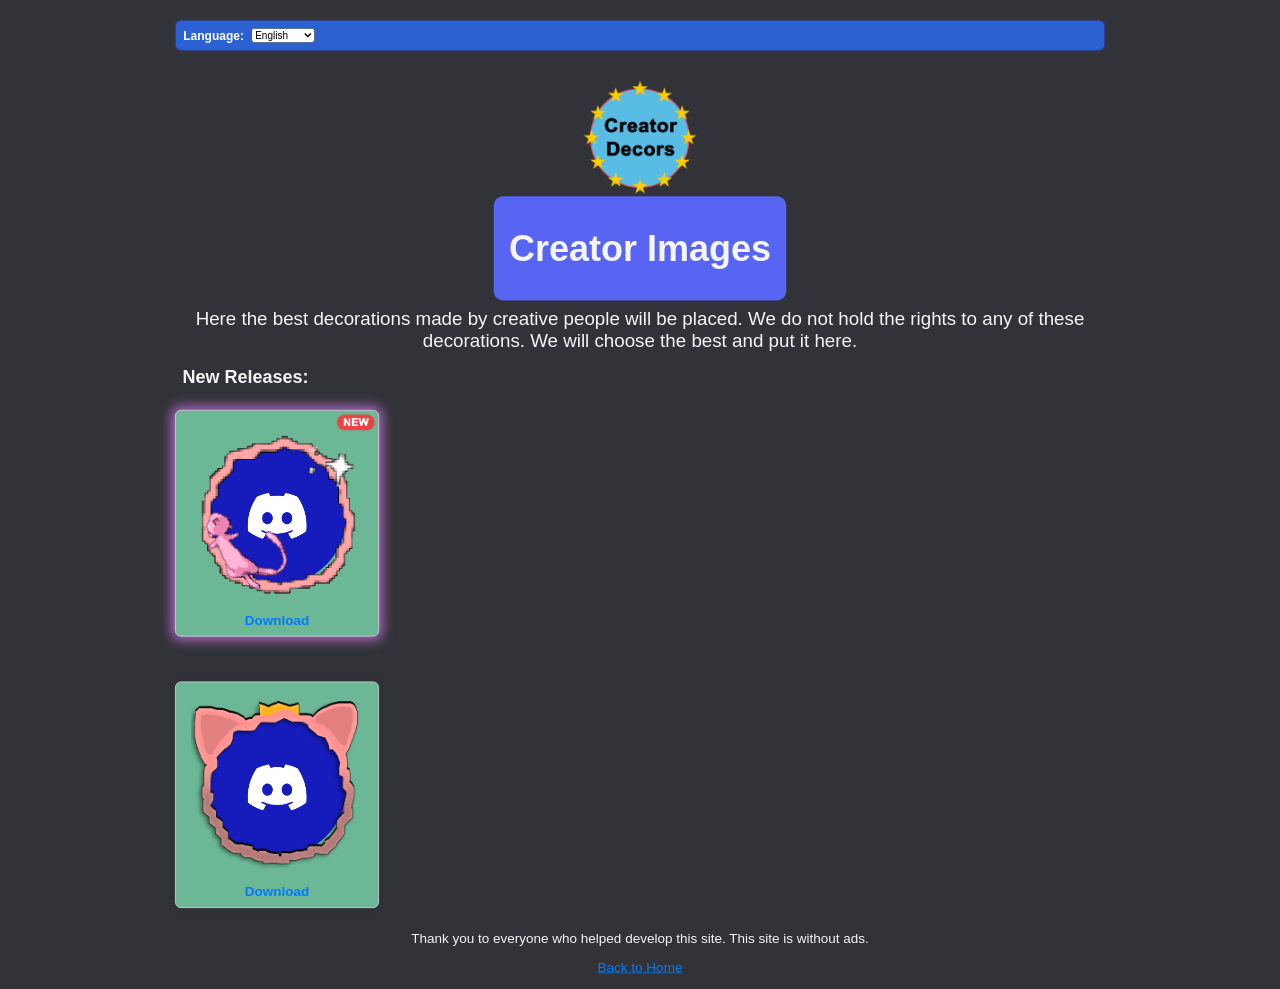
==== creators.html @ a00ca044 "Update creators.html" ====
<!DOCTYPE html>
<html lang="en">
<head>
    <meta charset="UTF-8">
    <meta name="viewport" content="width=device-width, initial-scale=1.0">
    <title>Creator Images</title>
    <link rel="stylesheet" href="css/styles.css">

    <!-- Favicon links -->
    <link rel="icon" href="creatorimages/creator.png" sizes="16x16 32x32" type="image/png">
    <link rel="apple-touch-icon" sizes="180x180" href="apple-touch-icon.png">
    <link rel="icon" type="image/png" sizes="32x32" href="favicon-32x32.png">
    <link rel="icon" type="image/png" sizes="192x192" href="android-chrome-192x192.png">
    <link rel="icon" type="image/png" sizes="16x16" href="favicon-16x16.png">
    <link rel="manifest" href="site.webmanifest">
    <link rel="mask-icon" href="safari-pinned-tab.svg" color="#e073c3">
    <meta name="msapplication-TileColor" content="#e78ada">
    <meta name="theme-color" content="#ffffff">

    <!-- Open Graph meta tags -->
    <meta name="theme-color" content="#5865F2">
    <meta property="og:title" content="Custom Avatar Decors">
    <meta property="og:description" content="The largest collection of Avatar Decorations for the Decor Vencord Plugin.">
    <meta property="og:image" content="https://i.imgur.com/CTkLbk3.png">
    <meta property="og:url" content="https://jellys-space.github.io/custom-decors/creators">
    <meta property="og:type" content="website">
    <meta property="og:site_name" content="The Creator Collection Of">
</head>
<body>
    <div class="main-container">
        <div class="language-selector">
            <label for="language">Language:</label>
            <select id="language">
                <option value="en">English</option>
                <option value="ar">Arabic</option>
                <option value="es">Spanish</option>
                <option value="fr">French</option>
                <option value="de">German</option>
                <option value="tr">Turkish</option>
                <option value="ro">Romanian</option>
                <option value="it">Italian</option>
                <option value="hu">Hungarian</option>
                <option value="ru">Russian</option>
            </select>
        </div>

        <div class="image-container">
            <img src="creatorimages/creator.png" alt="Decor" class="top-image">
        </div>
        <div class="title-container">
            <h1 data-translate="title">Creator Images</h1>
        </div>
        <div class="description-container">   
            <p data-translate="description">Here the best decorations made by creative people will be placed. We do not hold the rights to any of these decorations. We will choose the best and put it here.</p>
        </div>
        <div class="new-releases-container">
            <h2 data-translate="new-releases">New Releases:</h2>
            <div class="new-releases">
                <!-- New items will be inserted here -->
            </div>
        </div>
        <div class="container">
            <!-- APNG items will be inserted here -->
        </div>
        <div class="additional-text">
            <p data-translate="thank-you">Thank you to everyone who helped develop this site. This site is without ads.</p>
            <p><a href="index" data-translate="back-home">Back to Home</a></p>
        </div>
    </div>
    <script>
        const newImages = [
            "template.png",
        ];

        const images = [
            "template_1.png",
            // Add more images as needed
        ];

        const container = document.querySelector('.container');
        const newReleasesContainer = document.querySelector('.new-releases');

        function createItem(image, isNew = false) {
            const item = document.createElement('div');
            item.className = 'item';

            const wrapper = document.createElement('div');
            wrapper.className = 'image-wrapper';

            const defaultProfile = document.createElement('img');
            defaultProfile.src = 'creatorimages/default-profile.png';
            defaultProfile.alt = 'Default Profile';
            defaultProfile.className = 'default-profile';
            defaultProfile.loading = 'lazy';  // Lazy load default profile

            const frame = document.createElement('img');
            frame.src = `creatorimages/${image}`;
            frame.alt = image;
            frame.className = 'frame';
            frame.loading = 'lazy';  // Lazy load frame

            const link = document.createElement('a');
            link.href = `images/${image}`;
            link.className = 'download-link';
            link.textContent = 'Download';
            link.download = image;

            wrapper.appendChild(defaultProfile);
            wrapper.appendChild(frame);
            item.appendChild(wrapper);
            item.appendChild(link);
            
            if (isNew) {
                const newBadge = document.createElement('img');
                newBadge.src = 'new.png';
                newBadge.alt = 'New';
                newBadge.className = 'new-badge';
                item.appendChild(newBadge);
            }
            
            return item;
        }

        newImages.forEach(image => {
            const item = createItem(image, true);
            newReleasesContainer.appendChild(item);
        });

        images.forEach(image => {
            const item = createItem(image);
            container.appendChild(item);
        });

        const translations = {
            en: {
                title: "Creator Images",
                description: "Here the best decorations made by creative people will be placed. We do not hold the rights to any of these decorations. We will choose the best and put it here.",
                "new-releases": "New Releases:",
                "thank-you": "Thank you to everyone who helped develop this site. This site is without ads.",
                "back-home": "Back to Home"
            },
            ar: {
                title: "صور المبدعين",
                description: "ستكون هنا أفضل الزخارف التي صنعها أشخاص مبدعون. نحن لا نمتلك حقوق أي من هذه الزخارف. سنختار الأفضل ونضعه هنا.",
                "new-releases": "إصدارات جديدة:",
                "thank-you": "شكرًا لكل من ساعد في تطوير هذا الموقع. هذا الموقع بدون إعلانات.",
                "back-home": "العودة إلى الصفحة الرئيسية"
            },
            es: {
                title: "Imágenes del Creador",
                description: "Aquí se colocarán las mejores decoraciones hechas por personas creativas. No poseemos los derechos de ninguna de estas decoraciones. Elegiremos las mejores y las pondremos aquí.",
                "new-releases": "Nuevos Lanzamientos:",
                "thank-you": "Gracias a todos los que ayudaron a desarrollar este sitio. Este sitio no tiene anuncios.",
                "back-home": "Volver a Inicio"
            },
            fr: {
                title: "Images du Créateur",
                description: "Ici seront placées les meilleures décorations réalisées par des personnes créatives. Nous ne détenons pas les droits sur ces décorations. Nous choisirons les meilleures et les mettrons ici.",
                "new-releases": "Nouvelles Sorties:",
                "thank-you": "Merci à tous ceux qui ont aidé à développer ce site. Ce site est sans publicité.",
                "back-home": "Retour à l'accueil"
            },
            de: {
                title: "Ersteller Bilder",
                description: "Hier werden die besten Dekorationen von kreativen Menschen platziert. Wir besitzen keine Rechte an diesen Dekorationen. Wir wählen die besten aus und stellen sie hier ein.",
                "new-releases": "Neuerscheinungen:",
                "thank-you": "Danke an alle, die geholfen haben, diese Seite zu entwickeln. Diese Seite ist ohne Werbung.",
                "back-home": "Zurück zur Startseite"
            },
            tr: {
                title: "Yaratıcı Görseller",
                description: "Burada yaratıcı insanlar tarafından yapılan en iyi dekorasyonlar yer alacak. Bu dekorasyonların hiçbirinin haklarına sahip değiliz. En iyileri seçip buraya koyacağız.",
                "new-releases": "Yeni Çıkanlar:",
                "thank-you": "Bu sitenin geliştirilmesine yardım eden herkese teşekkür ederiz. Bu site reklamsızdır.",
                "back-home": "Ana Sayfaya Dön"
            },
            ro: {
                title: "Imagini Creatorului",
                description: "Aici vor fi plasate cele mai bune decorațiuni realizate de oameni creativi. Nu deținem drepturile asupra niciuneia dintre aceste decorațiuni. Vom alege cele mai bune și le vom pune aici.",
                "new-releases": "Lansări Noi:",
                "thank-you": "Mulțumim tuturor celor care au ajutat la dezvoltarea acestui site. Acest site este fără reclame.",
                "back-home": "Înapoi la Acasă"
            },
            it: {
                title: "Immagini del Creatore",
                description: "Qui verranno posizionate le migliori decorazioni realizzate da persone creative. Non possediamo i diritti di nessuna di queste decorazioni. Sceglieremo le migliori e le metteremo qui.",
                "new-releases": "Nuove Uscite:",
                "thank-you": "Grazie a tutti coloro che hanno contribuito allo sviluppo di questo sito. Questo sito è senza pubblicità.",
                "back-home": "Torna alla Home"
            },
            hu: {
                title: "Alkotói Képek",
                description: "Itt helyezzük el a kreatív emberek által készített legjobb dekorációkat. Nem rendelkezünk ezeknek a dekorációknak a jogaival. A legjobbakat kiválasztjuk és ide tesszük.",
                "new-releases": "Új Kiadások:",
                "thank-you": "Köszönjük mindenkinek, aki segített az oldal fejlesztésében. Ez az oldal hirdetések nélkül van.",
                "back-home": "Vissza a Főoldalra"
            },
            ru: {
                title: "Изображения Создателя",
                description: "Здесь будут размещены лучшие украшения, созданные творческими людьми. Мы не обладаем правами на эти украшения. Мы выберем лучшие и разместим их здесь.",
                "new-releases": "Новые Выпуски:",
                "thank-you": "Спасибо всем, кто помогал в разработке этого сайта. Этот сайт без рекламы.",
                "back-home": "Вернуться на главную"
            },
        };

        const languageSelector = document.getElementById('language');
        languageSelector.addEventListener('change', (event) => {
            const selectedLanguage = event.target.value;
            applyTranslations(selectedLanguage);
        });

        function applyTranslations(language) {
            const elementsToTranslate = document.querySelectorAll('[data-translate]');
            elementsToTranslate.forEach(element => {
                const key = element.getAttribute('data-translate');
                if (translations[language] && translations[language][key]) {
                    element.textContent = translations[language][key];
                }
            });
        }

        // Set default language
        applyTranslations('en');
    </script>
</body>
</html>
---- css/styles.css ----
body {
    font-family: Arial, sans-serif;
    margin: 0;
    padding: 0;
    background-color: #313338;
    color: #f5f5f5;
    text-align: center;
    display: flex;
    flex-direction: column;
    align-items: center;
    justify-content: flex-start;
    height: 100vh;
    overflow: auto;
}

.button-container {
    position: fixed;
    top: 10px; /* Adjust the distance from the top */
    right: 10px; /* Adjust the distance from the right */
    z-index: 1000; /* Ensure it stays above other elements */
}

.image-button {
    background: none;
    border: none;
    padding: 0;
    cursor: pointer;
}

.image-button img {
    width: 90px; /* Adjust size as needed */
    height: auto; /* Maintain aspect ratio */
}

.language-selector {
    display: flex;
    top: 70px;
    align-items: center;
    justify-content: flex-start;
    padding: 10px;
    border: 1px solid #2d368d;
    border-radius: 8px;
    box-shadow: 0 0 10px rgba(133, 133, 133, 0.1);
    background-color: #2c61d4;
    margin-bottom: 20px;
}

.language-selector label {
    font-weight: bold;
    margin-right: 10px;
    color: #ffffff;
}



.language-selector select:focus {
    outline: none;
    border-color: #aaa;
    box-shadow: 0 0 10px rgba(0, 0, 0, 0.2);
}

.language-selector option {
    padding: 5px;
    background-color: #1d33ac;
    color: #ffffff;
}

.language-selector option:hover {
    background-color: #f0f0f0;
    color: #000000;
}

.top-image {
    width: 150px;
    height: auto;
    margin-top: 20px;
}

.main-container {
    margin: 20px;
}

.title-container {
    display: inline-block;
    padding: 10px 20px;
    background-color: #5865F2;
    border-radius: 12px;
    margin-bottom: 10px;
    font-size: 24px;
}

.description-container {
    margin-bottom: 20px;
}

.description-container p {
    margin: 0;
    color: #f5f5f5;
    font-size: 25px;
}

.description-container a {
    color: #007bff;
    text-decoration: underline;
}

.new-releases-container {
    width: calc(100% - 40px); /* Adjust width to match container with margins */
    margin-bottom: 40px; /* Increase margin bottom to create a gap */
    text-align: left; /* Aligns the text to the left */
}

.new-releases-container h2 {
    padding-left: 10px; /* Adjust padding for better alignment */
}

.new-releases {
    display: flex;
    flex-wrap: wrap;
    justify-content: flex-start; /* Align items to the left */
    margin-left: -10px; /* Adjust margin for better alignment */
}

.container {
    display: flex;
    flex-wrap: wrap;
    justify-content: center;
    margin-left: -10px; /* Adjust margin for better alignment */
}

.item {
    position: relative;
    margin: 10px;
    border: 1px solid #ddd;
    padding: 10px;
    background-color: #6cb896;
    border-radius: 8px;
    box-shadow: 0 0 10px rgba(0, 0, 0, 0.1);
    width: 250px;
    height: 280px;
    display: flex;
    flex-direction: column;
    align-items: center;
    justify-content: center;
}

.new-releases .item {
    box-shadow: 0 0 15px 5px rgba(225, 125, 255, 0.7); /* Add bright purple glow to new releases items */
}

.image-wrapper {
    position: relative;
    width: 230px;
    height: 230px;
    display: flex;
    align-items: center;
    justify-content: center;
    overflow: hidden;
    margin-top: -20px;
}

.default-profile {
    position: absolute;
    width: 190px;
    height: 190px;
    object-fit: cover;
    z-index: 1;
    top: 50%;
    left: 50%;
    transform: translate(-50%, -50%);
}

.frame {
    position: absolute;
    width: 230px;
    height: 230px;
    object-fit: cover;
    z-index: 2;
    top: 50%;
    left: 50%;
    transform: translate(-50%, -50%);
}

img {
    max-width: 100%;
    max-height: 100%;
}

.download-link {
    position: absolute;
    bottom: 10px;
    left: 50%;
    transform: translateX(-50%);
    color: #007bff;
    text-decoration: none;
    font-size: 18px;
    font-weight: bold;
}

.download-link:hover,
.download-link:active {
    text-decoration: underline;
}

.additional-text {
    margin-top: 20px;
    color: #f5f5f5;
    font-size: 18px;
}

.additional-text a:link,
.additional-text a:visited,
.additional-text a:hover,
.additional-text a:active {
    color: #007bff; /* Force the link color to always be blue */
}

.new-badge {
    position: absolute;
    top: 5px; /* Adjusted to be inside the frame */
    right: 5px; /* Adjusted to be inside the frame */
    width: 50px; /* Adjust width as needed */
    height: auto; /* Maintain aspect ratio */
    z-index: 3;
}

@media (min-width: 1200px) {
    .new-releases,
    .container {
        display: grid;
        grid-template-columns: repeat(6, 1fr);
        gap: 10px;
        justify-items: center;
    }

    .main-container {
        transform: scale(0.75);
        transform-origin: top center;
    }

    .default-profile {
        width: 185px;
        height: 185px;
    }
}

@media (max-width: 768px) {
    .main-container {
        transform: scale(0.85);
        transform-origin: top center;
    }

    .new-releases,
    .container {
        display: grid;
        grid-template-columns: repeat(3, 1fr);
        gap: 10px;
        justify-items: center;
    }

    .item {
        width: 135px;
        height: 170px;
        padding: 5px;
        margin: 10px 0;
    }

    .image-wrapper {
        width: 125px;
        height: 125px;
    }

    .default-profile {
        width: 105px;
        height: 105px;
    }

    .frame {
        width: 125px;
        height: 125px;
    }

    .download-link {
        font-size: 12px;
        bottom: 5px;
    }
}
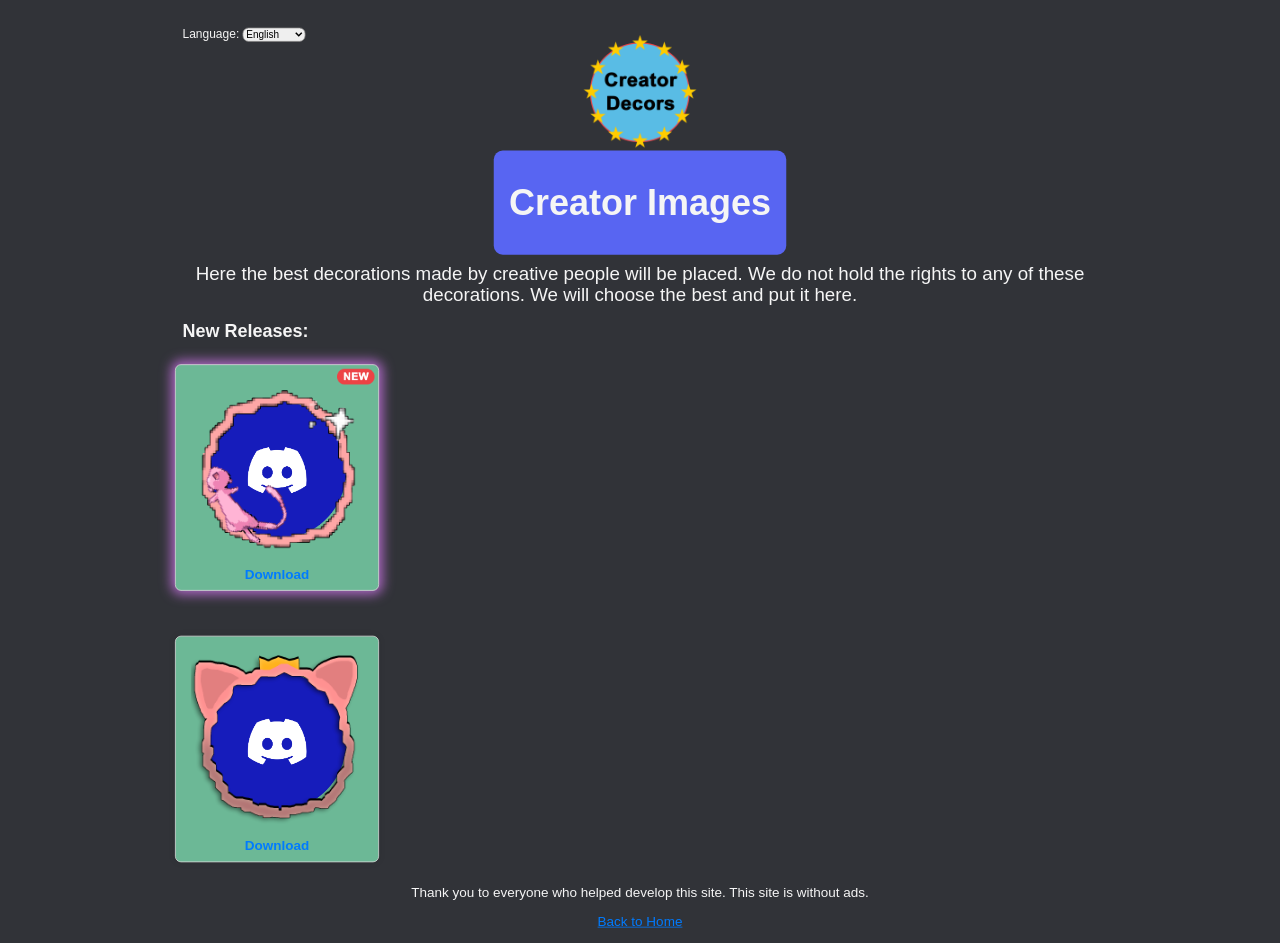
==== commit a35b15b0: "Update creators.html" ====
--- a/creators.html
+++ b/creators.html
@@ -4,7 +4,7 @@
     <meta charset="UTF-8">
     <meta name="viewport" content="width=device-width, initial-scale=1.0">
     <title>Creator Images</title>
-    <link rel="stylesheet" href="css/styles.css">
+    <link rel="stylesheet" href="../css/styles.css">
 
     <!-- Favicon links -->
     <link rel="icon" href="creatorimages/creator.png" sizes="16x16 32x32" type="image/png">
@@ -28,7 +28,8 @@
 </head>
 <body>
     <div class="main-container">
-        <div class="language-selector">
+        <header>
+            <div class="language-selector">
             <label for="language">Language:</label>
             <select id="language">
                 <option value="en">English</option>
@@ -42,10 +43,12 @@
                 <option value="hu">Hungarian</option>
                 <option value="ru">Russian</option>
             </select>
-        </div>
+            </div>
+        </header>
+        
 
         <div class="image-container">
-            <img src="creatorimages/creator.png" alt="Decor" class="top-image">
+            <img src="../creatorimages/creator.png" alt="Decor" class="top-image">
         </div>
         <div class="title-container">
             <h1 data-translate="title">Creator Images</h1>
@@ -64,7 +67,7 @@
         </div>
         <div class="additional-text">
             <p data-translate="thank-you">Thank you to everyone who helped develop this site. This site is without ads.</p>
-            <p><a href="index" data-translate="back-home">Back to Home</a></p>
+            <p><a href="../index" data-translate="back-home">Back to Home</a></p>
         </div>
     </div>
     <script>
@@ -88,19 +91,19 @@
             wrapper.className = 'image-wrapper';
 
             const defaultProfile = document.createElement('img');
-            defaultProfile.src = 'creatorimages/default-profile.png';
+            defaultProfile.src = '../creatorimages/default-profile.png';
             defaultProfile.alt = 'Default Profile';
             defaultProfile.className = 'default-profile';
             defaultProfile.loading = 'lazy';  // Lazy load default profile
 
             const frame = document.createElement('img');
-            frame.src = `creatorimages/${image}`;
+            frame.src = `../creatorimages/${image}`;
             frame.alt = image;
             frame.className = 'frame';
             frame.loading = 'lazy';  // Lazy load frame
 
             const link = document.createElement('a');
-            link.href = `images/${image}`;
+            link.href = `../images/${image}`;
             link.className = 'download-link';
             link.textContent = 'Download';
             link.download = image;
@@ -112,7 +115,7 @@
             
             if (isNew) {
                 const newBadge = document.createElement('img');
-                newBadge.src = 'new.png';
+                newBadge.src = '../new.png';
                 newBadge.alt = 'New';
                 newBadge.className = 'new-badge';
                 item.appendChild(newBadge);
@@ -222,6 +225,8 @@
 
         // Set default language
         applyTranslations('en');
+        
+        
     </script>
 </body>
 </html>
--- a/css/styles.css
+++ b/css/styles.css
@@ -13,6 +13,27 @@
     overflow: auto;
 }
 
+header {
+    position: fixed;
+    top: 0;
+    left: 0;
+    width: 100%;
+    padding: 10px;
+    z-index: 1000;
+    display: flex;
+    align-items: center;
+    justify-content: flex-start;
+}
+
+select {
+    border-radius: 8px;
+}
+
+/* Optional: Add some padding to the top of the main content to avoid overlap */
+main {
+    padding-top: 60px; /* Adjust as needed */
+}
+
 .button-container {
     position: fixed;
     top: 10px; /* Adjust the distance from the top */
@@ -30,44 +51,6 @@
 .image-button img {
     width: 90px; /* Adjust size as needed */
     height: auto; /* Maintain aspect ratio */
-}
-
-.language-selector {
-    display: flex;
-    top: 70px;
-    align-items: center;
-    justify-content: flex-start;
-    padding: 10px;
-    border: 1px solid #2d368d;
-    border-radius: 8px;
-    box-shadow: 0 0 10px rgba(133, 133, 133, 0.1);
-    background-color: #2c61d4;
-    margin-bottom: 20px;
-}
-
-.language-selector label {
-    font-weight: bold;
-    margin-right: 10px;
-    color: #ffffff;
-}
-
-
-
-.language-selector select:focus {
-    outline: none;
-    border-color: #aaa;
-    box-shadow: 0 0 10px rgba(0, 0, 0, 0.2);
-}
-
-.language-selector option {
-    padding: 5px;
-    background-color: #1d33ac;
-    color: #ffffff;
-}
-
-.language-selector option:hover {
-    background-color: #f0f0f0;
-    color: #000000;
 }
 
 .top-image {
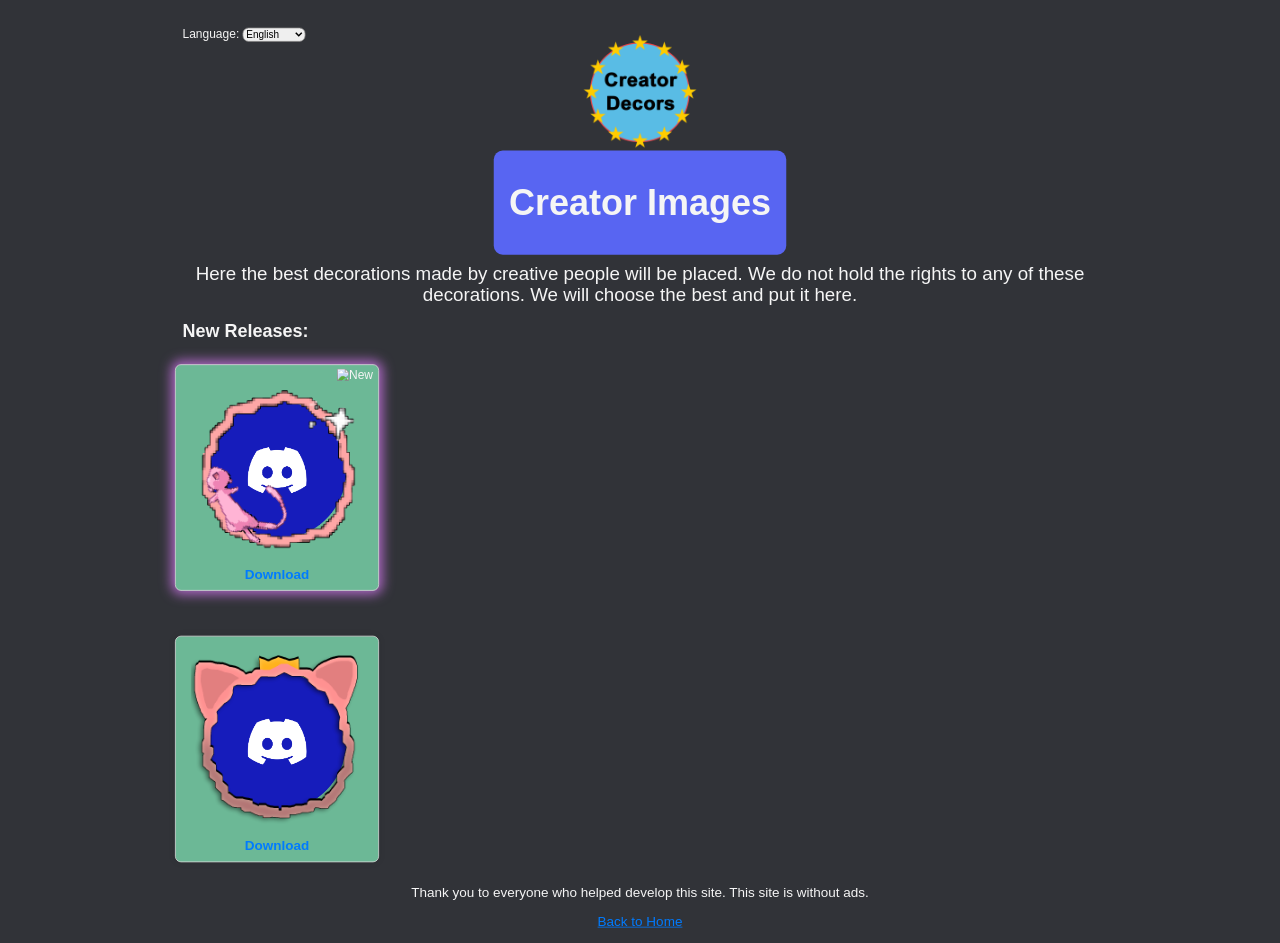
==== commit 0f5faf41: "Update creators.html" ====
--- a/creators.html
+++ b/creators.html
@@ -4,7 +4,7 @@
     <meta charset="UTF-8">
     <meta name="viewport" content="width=device-width, initial-scale=1.0">
     <title>Creator Images</title>
-    <link rel="stylesheet" href="../css/styles.css">
+    <link rel="stylesheet" href="css/styles.css">
 
     <!-- Favicon links -->
     <link rel="icon" href="creatorimages/creator.png" sizes="16x16 32x32" type="image/png">
@@ -48,7 +48,7 @@
         
 
         <div class="image-container">
-            <img src="../creatorimages/creator.png" alt="Decor" class="top-image">
+            <img src="creatorimages/creator.png" alt="Decor" class="top-image">
         </div>
         <div class="title-container">
             <h1 data-translate="title">Creator Images</h1>
@@ -67,7 +67,7 @@
         </div>
         <div class="additional-text">
             <p data-translate="thank-you">Thank you to everyone who helped develop this site. This site is without ads.</p>
-            <p><a href="../index" data-translate="back-home">Back to Home</a></p>
+            <p><a href="index" data-translate="back-home">Back to Home</a></p>
         </div>
     </div>
     <script>
@@ -91,19 +91,19 @@
             wrapper.className = 'image-wrapper';
 
             const defaultProfile = document.createElement('img');
-            defaultProfile.src = '../creatorimages/default-profile.png';
+            defaultProfile.src = 'creatorimages/default-profile.png';
             defaultProfile.alt = 'Default Profile';
             defaultProfile.className = 'default-profile';
             defaultProfile.loading = 'lazy';  // Lazy load default profile
 
             const frame = document.createElement('img');
-            frame.src = `../creatorimages/${image}`;
+            frame.src = `creatorimages/${image}`;
             frame.alt = image;
             frame.className = 'frame';
             frame.loading = 'lazy';  // Lazy load frame
 
             const link = document.createElement('a');
-            link.href = `../images/${image}`;
+            link.href = `images/${image}`;
             link.className = 'download-link';
             link.textContent = 'Download';
             link.download = image;
@@ -115,7 +115,7 @@
             
             if (isNew) {
                 const newBadge = document.createElement('img');
-                newBadge.src = '../new.png';
+                newBadge.src = 'new-creator.png';
                 newBadge.alt = 'New';
                 newBadge.className = 'new-badge';
                 item.appendChild(newBadge);
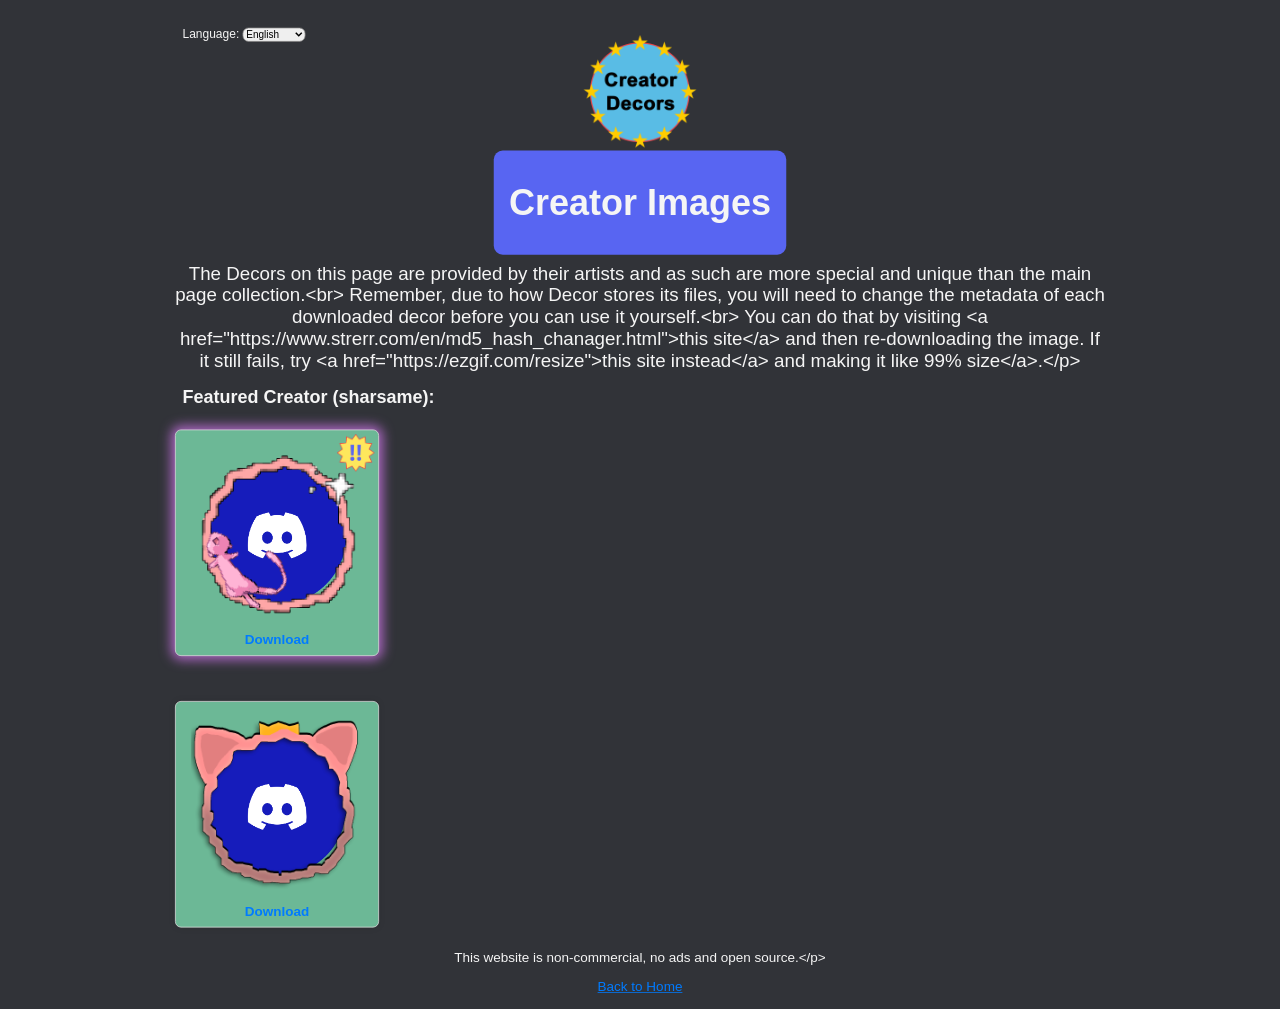
==== commit e6616fca: "Update creators.html" ====
--- a/creators.html
+++ b/creators.html
@@ -137,9 +137,9 @@
         const translations = {
             en: {
                 title: "Creator Images",
-                description: "Here the best decorations made by creative people will be placed. We do not hold the rights to any of these decorations. We will choose the best and put it here.",
-                "new-releases": "New Releases:",
-                "thank-you": "Thank you to everyone who helped develop this site. This site is without ads.",
+                description: "The Decors on this page are provided by their artists and as such are more special and unique than the main page collection.<br> Remember, due to how Decor stores its files, you will need to change the metadata of each downloaded decor before you can use it yourself.<br> You can do that by visiting <a href=\"https://www.strerr.com/en/md5_hash_chanager.html\">this site</a> and then re-downloading the image. If it still fails, try <a href=\"https://ezgif.com/resize\">this site instead</a> and making it like 99% size</a>.</p>",
+                "new-releases": "Featured Creator (sharsame):",
+                "thank-you": "This website is non-commercial, no ads and open source.</p>",
                 "back-home": "Back to Home"
             },
             ar: {
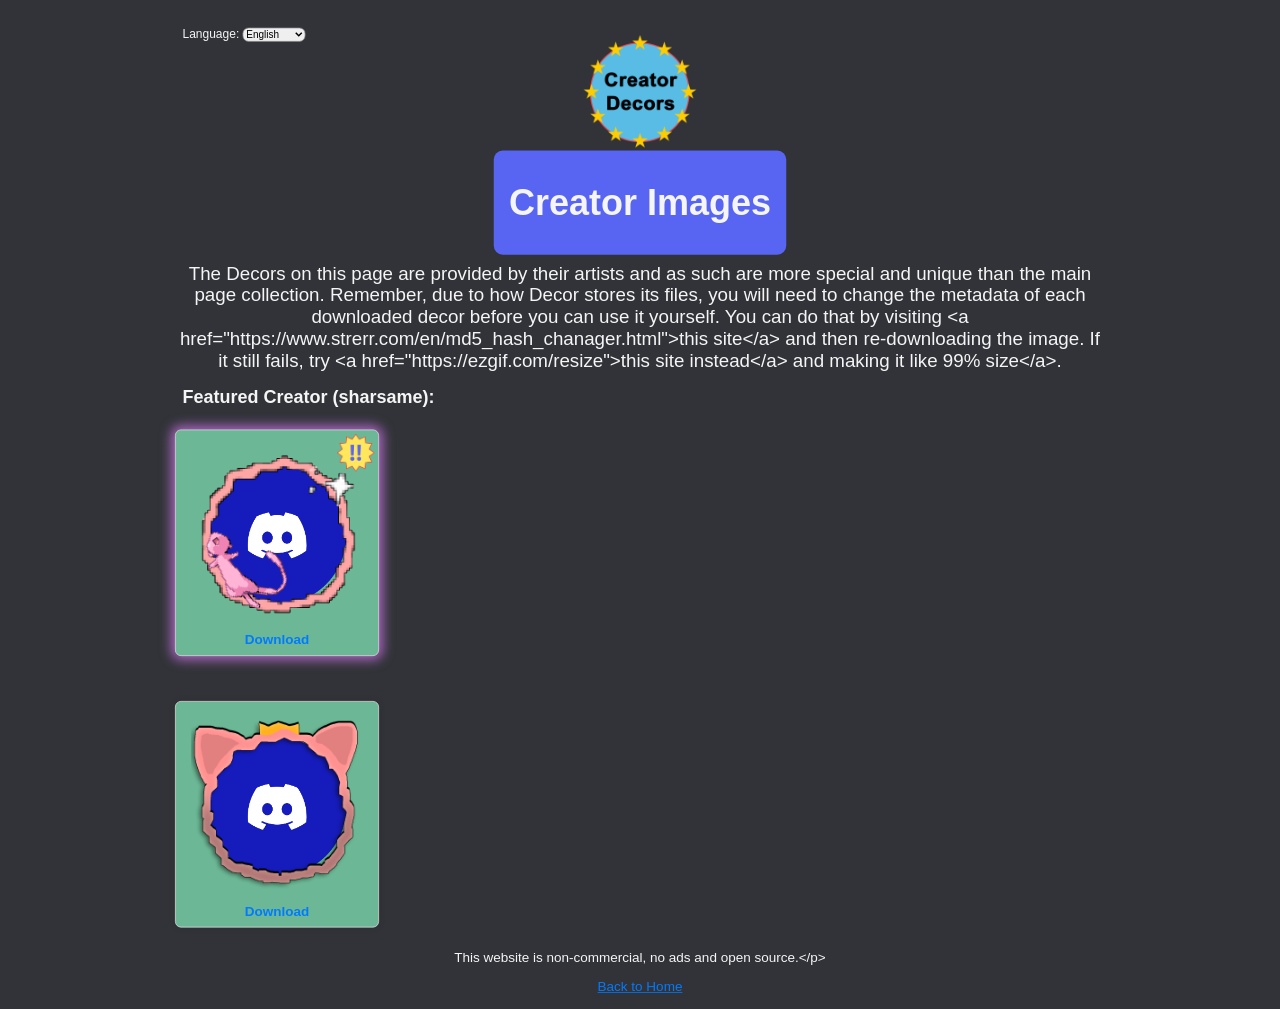
==== commit 373127b7: "Update creators.html" ====
--- a/creators.html
+++ b/creators.html
@@ -51,13 +51,15 @@
             <img src="creatorimages/creator.png" alt="Decor" class="top-image">
         </div>
         <div class="title-container">
-            <h1 data-translate="title">Creator Images</h1>
+            <h1 data-translate="title">Creator Decors</h1>
         </div>
         <div class="description-container">   
-            <p data-translate="description">Here the best decorations made by creative people will be placed. We do not hold the rights to any of these decorations. We will choose the best and put it here.</p>
+            <p data-translate="description">The Decors on this page are provided by their artists and as such are more special and unique than the main page collection.<br>
+                Remember, due to how Decor stores its files, you will need to change the metadata of each downloaded decor before you can use it yourself.<br>
+                You can do that by visiting <a href="https://www.strerr.com/en/md5_hash_chanager.html">this site</a> and then re-downloading the image. If it still fails, try <a href="https://ezgif.com/resize">this site instead</a> and making it like 99% size</a>.</p>
         </div>
         <div class="new-releases-container">
-            <h2 data-translate="new-releases">New Releases:</h2>
+            <h2 data-translate="new-releases">Featured Creator (sharsame):</h2>
             <div class="new-releases">
                 <!-- New items will be inserted here -->
             </div>
@@ -137,7 +139,7 @@
         const translations = {
             en: {
                 title: "Creator Images",
-                description: "The Decors on this page are provided by their artists and as such are more special and unique than the main page collection.<br> Remember, due to how Decor stores its files, you will need to change the metadata of each downloaded decor before you can use it yourself.<br> You can do that by visiting <a href=\"https://www.strerr.com/en/md5_hash_chanager.html\">this site</a> and then re-downloading the image. If it still fails, try <a href=\"https://ezgif.com/resize\">this site instead</a> and making it like 99% size</a>.</p>",
+                description: "The Decors on this page are provided by their artists and as such are more special and unique than the main page collection. Remember, due to how Decor stores its files, you will need to change the metadata of each downloaded decor before you can use it yourself. You can do that by visiting <a href=\"https://www.strerr.com/en/md5_hash_chanager.html\">this site</a> and then re-downloading the image. If it still fails, try <a href=\"https://ezgif.com/resize\">this site instead</a> and making it like 99% size</a>.",
                 "new-releases": "Featured Creator (sharsame):",
                 "thank-you": "This website is non-commercial, no ads and open source.</p>",
                 "back-home": "Back to Home"
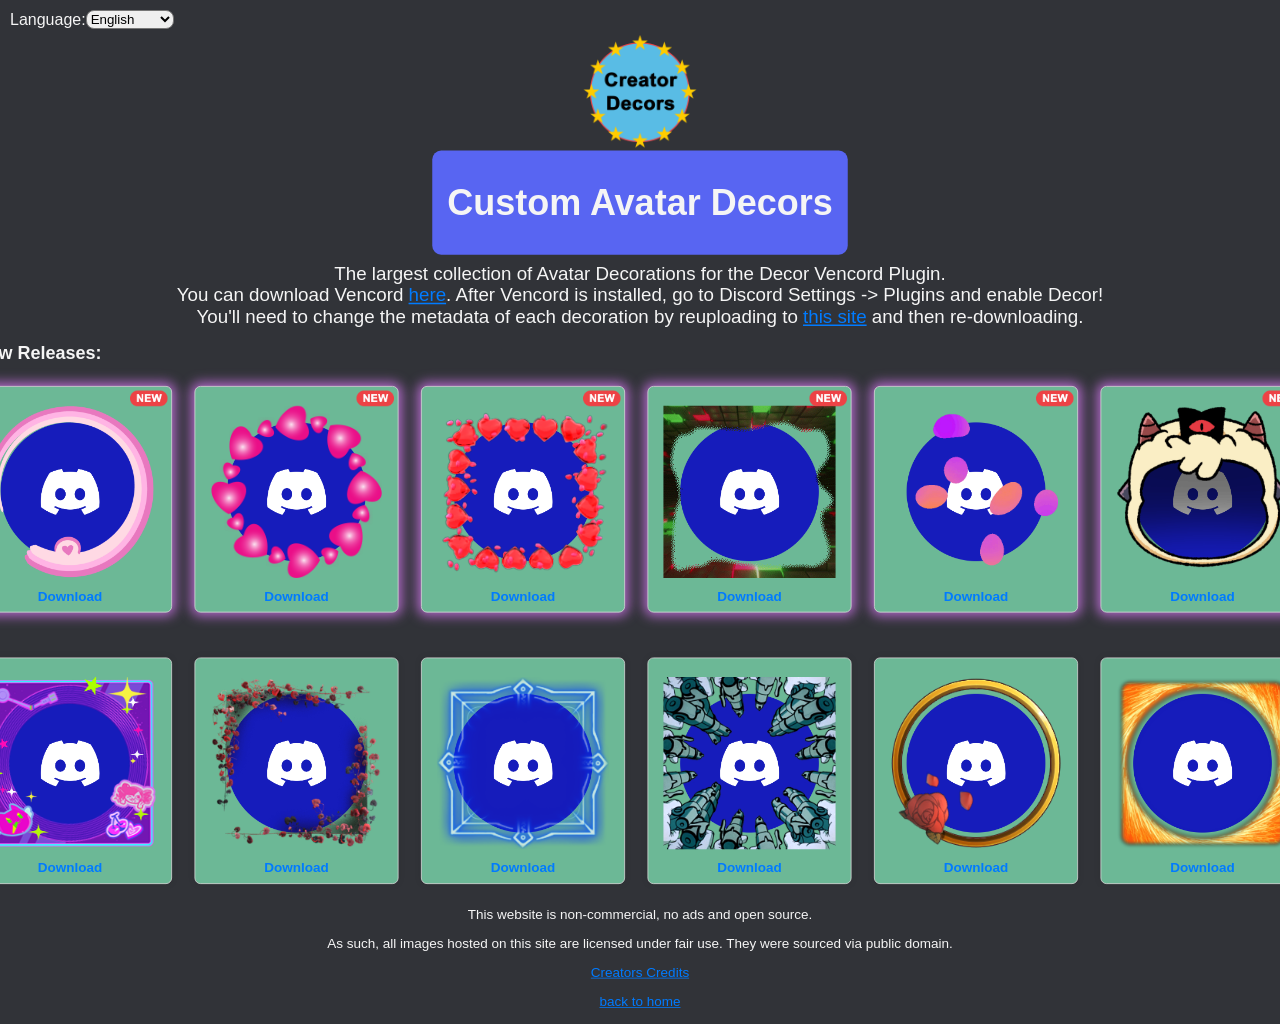
==== commit f0c3c7e1: "Update creators.html" ====
--- a/creators.html
+++ b/creators.html
@@ -3,11 +3,10 @@
 <head>
     <meta charset="UTF-8">
     <meta name="viewport" content="width=device-width, initial-scale=1.0">
-    <title>Creator Images</title>
+    <title>Creators Page</title>
     <link rel="stylesheet" href="css/styles.css">
 
     <!-- Favicon links -->
-    <link rel="icon" href="creatorimages/creator.png" sizes="16x16 32x32" type="image/png">
     <link rel="apple-touch-icon" sizes="180x180" href="apple-touch-icon.png">
     <link rel="icon" type="image/png" sizes="32x32" href="favicon-32x32.png">
     <link rel="icon" type="image/png" sizes="192x192" href="android-chrome-192x192.png">
@@ -22,44 +21,43 @@
     <meta property="og:title" content="Custom Avatar Decors">
     <meta property="og:description" content="The largest collection of Avatar Decorations for the Decor Vencord Plugin.">
     <meta property="og:image" content="https://i.imgur.com/CTkLbk3.png">
-    <meta property="og:url" content="https://jellys-space.github.io/custom-decors/creators">
+    <meta property="og:url" content="https://jellys-space.github.io/custom-decors/">
     <meta property="og:type" content="website">
-    <meta property="og:site_name" content="The Creator Collection Of">
+    <meta property="og:site_name" content="The Largest Collection Of">
 </head>
 <body>
+    <header>
+        <label for="language">Language:</label>
+        <select id="language-dropdown" onchange="changeLanguage()">
+            <option value="en">English</option>
+            <option value="uk">UK English</option>
+            <option value="it">Italian</option>
+            <option value="ar">Arabic</option>
+            <option value="es">Spanish</option>
+            <option value="fr">French</option>
+            <option value="de">German</option>
+            <option value="tr">Turkish</option>
+            <option value="ro">Romanian</option>
+            <option value="lt">Lithuanian</option>
+            <option value="hu">Hungarian</option>
+            <option value="ru">Russian</option>
+        </select>
+    </header>
+    </div>
     <div class="main-container">
-        <header>
-            <div class="language-selector">
-            <label for="language">Language:</label>
-            <select id="language">
-                <option value="en">English</option>
-                <option value="ar">Arabic</option>
-                <option value="es">Spanish</option>
-                <option value="fr">French</option>
-                <option value="de">German</option>
-                <option value="tr">Turkish</option>
-                <option value="ro">Romanian</option>
-                <option value="it">Italian</option>
-                <option value="hu">Hungarian</option>
-                <option value="ru">Russian</option>
-            </select>
-            </div>
-        </header>
-        
-
         <div class="image-container">
             <img src="creatorimages/creator.png" alt="Decor" class="top-image">
         </div>
         <div class="title-container">
-            <h1 data-translate="title">Creator Decors</h1>
+            <h1 id="title">Custom Avatar Decors</h1>
         </div>
-        <div class="description-container">   
-            <p data-translate="description">The Decors on this page are provided by their artists and as such are more special and unique than the main page collection.<br>
-                Remember, due to how Decor stores its files, you will need to change the metadata of each downloaded decor before you can use it yourself.<br>
-                You can do that by visiting <a href="https://www.strerr.com/en/md5_hash_chanager.html">this site</a> and then re-downloading the image. If it still fails, try <a href="https://ezgif.com/resize">this site instead</a> and making it like 99% size</a>.</p>
+        <div class="description-container">
+            <p id="description">The largest collection of Avatar Decorations for the Decor Vencord Plugin.<br>
+            You can download Vencord <a href="https://vencord.dev/">here</a>. After Vencord is installed, go to Discord Settings -> Plugins and enable Decor!<br>
+            You'll need to change the metadata of each decoration by reuploading to <a href="https://www.strerr.com/en/md5_hash_chanager.html">this site</a> and then re-downloading.</p>
         </div>
         <div class="new-releases-container">
-            <h2 data-translate="new-releases">Featured Creator (sharsame):</h2>
+            <h2 id="new-releases-title">New Releases:</h2>
             <div class="new-releases">
                 <!-- New items will be inserted here -->
             </div>
@@ -68,167 +66,91 @@
             <!-- APNG items will be inserted here -->
         </div>
         <div class="additional-text">
-            <p data-translate="thank-you">Thank you to everyone who helped develop this site. This site is without ads.</p>
-            <p><a href="index" data-translate="back-home">Back to Home</a></p>
+            <p id="additional-text-1">This website is non-commercial, no ads and open source.</p>
+            <p id="additional-text-2">As such, all images hosted on this site are licensed under fair use. They were sourced via public domain.</p>
+            <p><a id="creators-credits-link" href="credits/creators-credits.html">Creators Credits</a></p>
+            <p><a id="credits-link" href="index.html">back to home</a></p>
         </div>
     </div>
     <script>
         const newImages = [
-            "template.png",
+            "image511.png",
+            "image512.png",
+            "image513.png",
+            "image514.png",
+            "image515new.png",
+            "image516.png",
         ];
 
         const images = [
-            "template_1.png",
+            "image1.png",
+            "image2.png",
+            "image3.png",
+            "image4.png",
+            "image5.png",
+            "image6.png",
             // Add more images as needed
-        ];
+            ];
 
-        const container = document.querySelector('.container');
-        const newReleasesContainer = document.querySelector('.new-releases');
+const container = document.querySelector('.container');
+const newReleasesContainer = document.querySelector('.new-releases');
 
-        function createItem(image, isNew = false) {
-            const item = document.createElement('div');
-            item.className = 'item';
+function navigateToPage() {
+    window.location.href = 'credits/creators.html';
+}
 
-            const wrapper = document.createElement('div');
-            wrapper.className = 'image-wrapper';
+function createItem(image, isNew = false) {
+    const item = document.createElement('div');
+    item.className = 'item';
 
-            const defaultProfile = document.createElement('img');
-            defaultProfile.src = 'creatorimages/default-profile.png';
-            defaultProfile.alt = 'Default Profile';
-            defaultProfile.className = 'default-profile';
-            defaultProfile.loading = 'lazy';  // Lazy load default profile
+    const wrapper = document.createElement('div');
+    wrapper.className = 'image-wrapper';
 
-            const frame = document.createElement('img');
-            frame.src = `creatorimages/${image}`;
-            frame.alt = image;
-            frame.className = 'frame';
-            frame.loading = 'lazy';  // Lazy load frame
+    const defaultProfile = document.createElement('img');
+    defaultProfile.src = 'images/default-profile.png';
+    defaultProfile.alt = 'Default Profile';
+    defaultProfile.className = 'default-profile';
+    defaultProfile.loading = 'lazy';  // Lazy load default profile
 
-            const link = document.createElement('a');
-            link.href = `images/${image}`;
-            link.className = 'download-link';
-            link.textContent = 'Download';
-            link.download = image;
+    const frame = document.createElement('img');
+    frame.src = `images/${image}`;
+    frame.alt = image;
+    frame.className = 'frame';
+    frame.loading = 'lazy';  // Lazy load frame
 
-            wrapper.appendChild(defaultProfile);
-            wrapper.appendChild(frame);
-            item.appendChild(wrapper);
-            item.appendChild(link);
-            
-            if (isNew) {
-                const newBadge = document.createElement('img');
-                newBadge.src = 'new-creator.png';
-                newBadge.alt = 'New';
-                newBadge.className = 'new-badge';
-                item.appendChild(newBadge);
-            }
-            
-            return item;
-        }
+    const link = document.createElement('a');
+    link.href = `images/${image}`;
+    link.className = 'download-link';
+    link.textContent = 'Download';
+    link.download = image;
 
-        newImages.forEach(image => {
-            const item = createItem(image, true);
-            newReleasesContainer.appendChild(item);
-        });
+    wrapper.appendChild(defaultProfile);
+    wrapper.appendChild(frame);
+    item.appendChild(wrapper);
+    item.appendChild(link);
+    
+    if (isNew) {
+        const newBadge = document.createElement('img');
+        newBadge.src = 'new.png';
+        newBadge.alt = 'New';
+        newBadge.className = 'new-badge';
+        item.appendChild(newBadge);
+    }
+    
+    return item;
+}
 
-        images.forEach(image => {
-            const item = createItem(image);
-            container.appendChild(item);
-        });
+newImages.forEach(image => {
+    const item = createItem(image, true);
+    newReleasesContainer.appendChild(item);
+});
 
-        const translations = {
-            en: {
-                title: "Creator Images",
-                description: "The Decors on this page are provided by their artists and as such are more special and unique than the main page collection. Remember, due to how Decor stores its files, you will need to change the metadata of each downloaded decor before you can use it yourself. You can do that by visiting <a href=\"https://www.strerr.com/en/md5_hash_chanager.html\">this site</a> and then re-downloading the image. If it still fails, try <a href=\"https://ezgif.com/resize\">this site instead</a> and making it like 99% size</a>.",
-                "new-releases": "Featured Creator (sharsame):",
-                "thank-you": "This website is non-commercial, no ads and open source.</p>",
-                "back-home": "Back to Home"
-            },
-            ar: {
-                title: "صور المبدعين",
-                description: "ستكون هنا أفضل الزخارف التي صنعها أشخاص مبدعون. نحن لا نمتلك حقوق أي من هذه الزخارف. سنختار الأفضل ونضعه هنا.",
-                "new-releases": "إصدارات جديدة:",
-                "thank-you": "شكرًا لكل من ساعد في تطوير هذا الموقع. هذا الموقع بدون إعلانات.",
-                "back-home": "العودة إلى الصفحة الرئيسية"
-            },
-            es: {
-                title: "Imágenes del Creador",
-                description: "Aquí se colocarán las mejores decoraciones hechas por personas creativas. No poseemos los derechos de ninguna de estas decoraciones. Elegiremos las mejores y las pondremos aquí.",
-                "new-releases": "Nuevos Lanzamientos:",
-                "thank-you": "Gracias a todos los que ayudaron a desarrollar este sitio. Este sitio no tiene anuncios.",
-                "back-home": "Volver a Inicio"
-            },
-            fr: {
-                title: "Images du Créateur",
-                description: "Ici seront placées les meilleures décorations réalisées par des personnes créatives. Nous ne détenons pas les droits sur ces décorations. Nous choisirons les meilleures et les mettrons ici.",
-                "new-releases": "Nouvelles Sorties:",
-                "thank-you": "Merci à tous ceux qui ont aidé à développer ce site. Ce site est sans publicité.",
-                "back-home": "Retour à l'accueil"
-            },
-            de: {
-                title: "Ersteller Bilder",
-                description: "Hier werden die besten Dekorationen von kreativen Menschen platziert. Wir besitzen keine Rechte an diesen Dekorationen. Wir wählen die besten aus und stellen sie hier ein.",
-                "new-releases": "Neuerscheinungen:",
-                "thank-you": "Danke an alle, die geholfen haben, diese Seite zu entwickeln. Diese Seite ist ohne Werbung.",
-                "back-home": "Zurück zur Startseite"
-            },
-            tr: {
-                title: "Yaratıcı Görseller",
-                description: "Burada yaratıcı insanlar tarafından yapılan en iyi dekorasyonlar yer alacak. Bu dekorasyonların hiçbirinin haklarına sahip değiliz. En iyileri seçip buraya koyacağız.",
-                "new-releases": "Yeni Çıkanlar:",
-                "thank-you": "Bu sitenin geliştirilmesine yardım eden herkese teşekkür ederiz. Bu site reklamsızdır.",
-                "back-home": "Ana Sayfaya Dön"
-            },
-            ro: {
-                title: "Imagini Creatorului",
-                description: "Aici vor fi plasate cele mai bune decorațiuni realizate de oameni creativi. Nu deținem drepturile asupra niciuneia dintre aceste decorațiuni. Vom alege cele mai bune și le vom pune aici.",
-                "new-releases": "Lansări Noi:",
-                "thank-you": "Mulțumim tuturor celor care au ajutat la dezvoltarea acestui site. Acest site este fără reclame.",
-                "back-home": "Înapoi la Acasă"
-            },
-            it: {
-                title: "Immagini del Creatore",
-                description: "Qui verranno posizionate le migliori decorazioni realizzate da persone creative. Non possediamo i diritti di nessuna di queste decorazioni. Sceglieremo le migliori e le metteremo qui.",
-                "new-releases": "Nuove Uscite:",
-                "thank-you": "Grazie a tutti coloro che hanno contribuito allo sviluppo di questo sito. Questo sito è senza pubblicità.",
-                "back-home": "Torna alla Home"
-            },
-            hu: {
-                title: "Alkotói Képek",
-                description: "Itt helyezzük el a kreatív emberek által készített legjobb dekorációkat. Nem rendelkezünk ezeknek a dekorációknak a jogaival. A legjobbakat kiválasztjuk és ide tesszük.",
-                "new-releases": "Új Kiadások:",
-                "thank-you": "Köszönjük mindenkinek, aki segített az oldal fejlesztésében. Ez az oldal hirdetések nélkül van.",
-                "back-home": "Vissza a Főoldalra"
-            },
-            ru: {
-                title: "Изображения Создателя",
-                description: "Здесь будут размещены лучшие украшения, созданные творческими людьми. Мы не обладаем правами на эти украшения. Мы выберем лучшие и разместим их здесь.",
-                "new-releases": "Новые Выпуски:",
-                "thank-you": "Спасибо всем, кто помогал в разработке этого сайта. Этот сайт без рекламы.",
-                "back-home": "Вернуться на главную"
-            },
-        };
-
-        const languageSelector = document.getElementById('language');
-        languageSelector.addEventListener('change', (event) => {
-            const selectedLanguage = event.target.value;
-            applyTranslations(selectedLanguage);
-        });
-
-        function applyTranslations(language) {
-            const elementsToTranslate = document.querySelectorAll('[data-translate]');
-            elementsToTranslate.forEach(element => {
-                const key = element.getAttribute('data-translate');
-                if (translations[language] && translations[language][key]) {
-                    element.textContent = translations[language][key];
-                }
-            });
-        }
-
-        // Set default language
-        applyTranslations('en');
-        
-        
-    </script>
+images.forEach(image => {
+    const item = createItem(image);
+    container.appendChild(item);
+});
+</script>
+<script src="js/translations_creators.js"></script>
+<script src="js/main.js"></script>
 </body>
 </html>
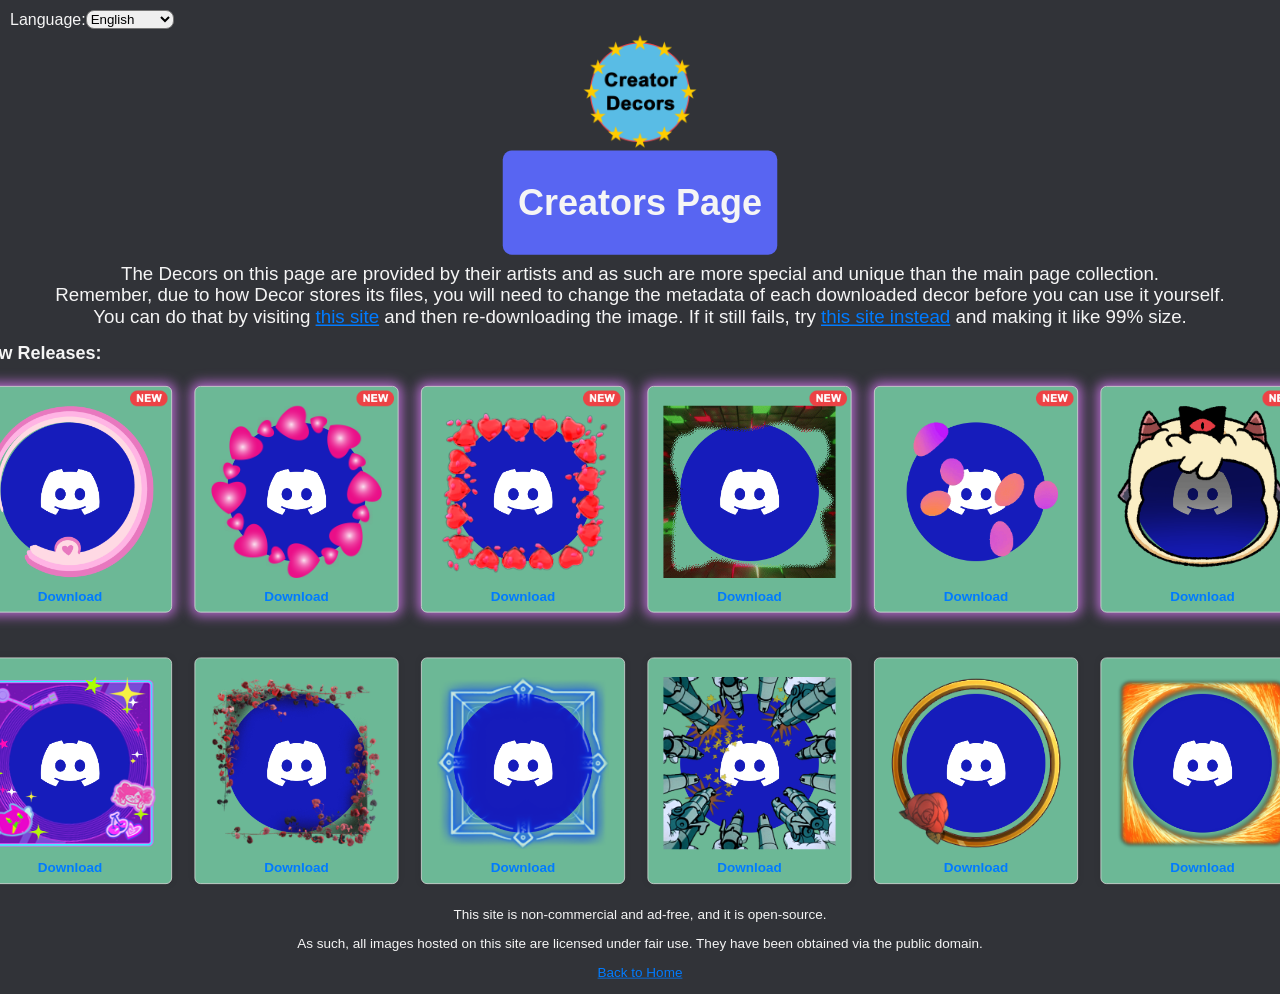
==== commit 99af8e5c: "Update creators.html" ====
--- a/creators.html
+++ b/creators.html
@@ -68,8 +68,7 @@
         <div class="additional-text">
             <p id="additional-text-1">This website is non-commercial, no ads and open source.</p>
             <p id="additional-text-2">As such, all images hosted on this site are licensed under fair use. They were sourced via public domain.</p>
-            <p><a id="creators-credits-link" href="credits/creators-credits.html">Creators Credits</a></p>
-            <p><a id="credits-link" href="index.html">back to home</a></p>
+            <p><a id="credits-link" href="index">back to home</a></p>
         </div>
     </div>
     <script>
@@ -96,7 +95,7 @@
 const newReleasesContainer = document.querySelector('.new-releases');
 
 function navigateToPage() {
-    window.location.href = 'credits/creators.html';
+    window.location.href = 'credits/creators';
 }
 
 function createItem(image, isNew = false) {
